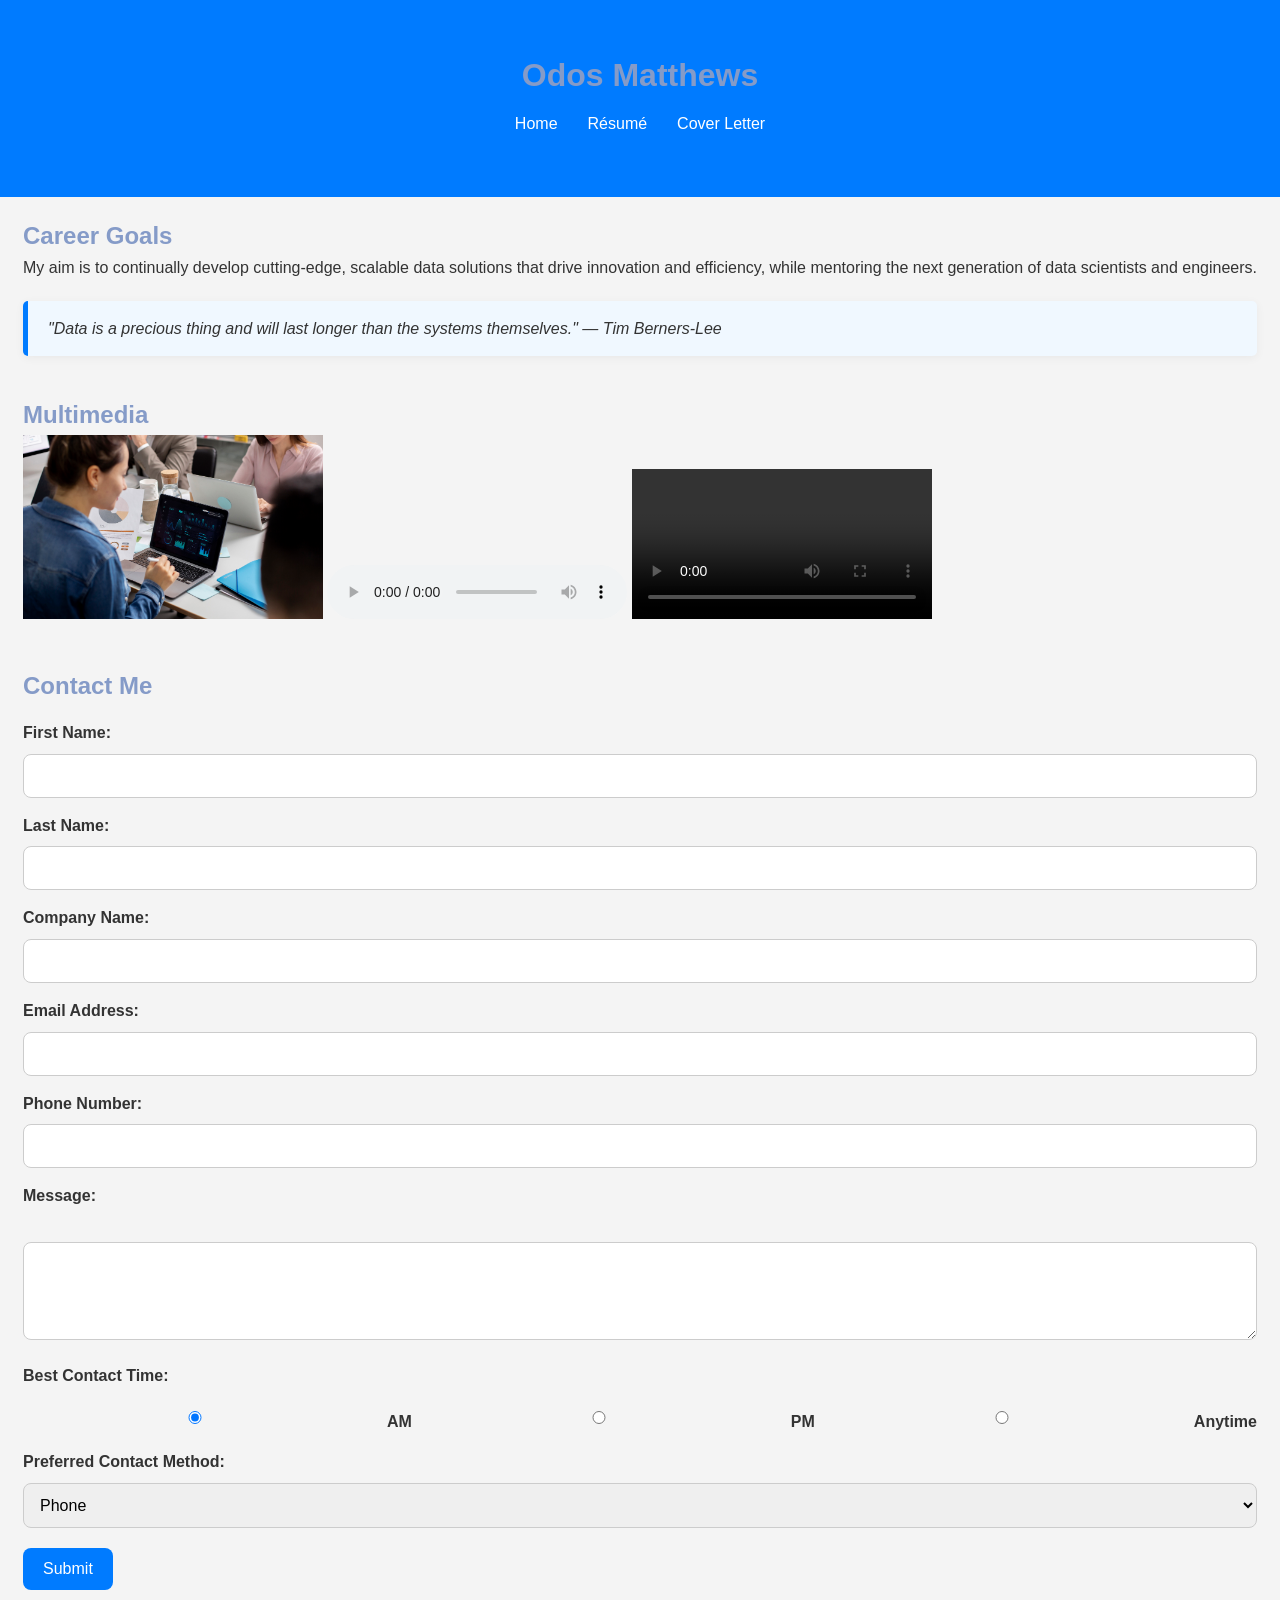
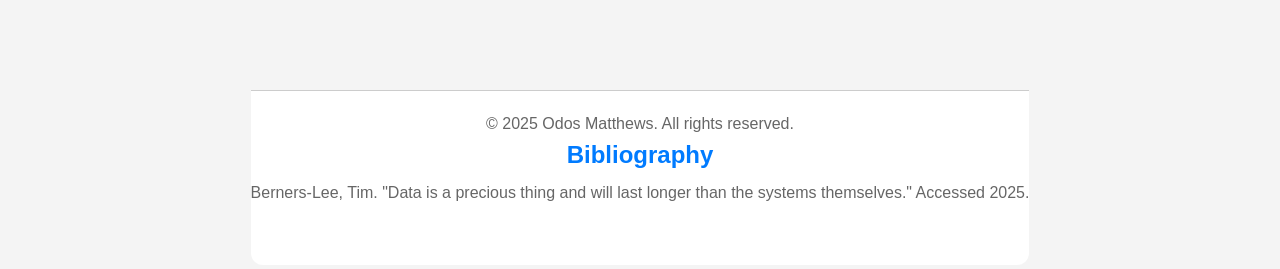
==== gen/career_goals.html @ 5e9b692f "add gen" ====
<!DOCTYPE html>
<html lang="en">
<head>
    <meta charset="UTF-8">
    <meta name="viewport" content="width=device-width, initial-scale=1.0">
    <meta name="description" content="Odos Matthews Career Goals">
    <meta name="author" content="Odos Matthews">
    <link rel="stylesheet" href="styles.css">
    <title>Odos Matthews - Career Goals</title>
</head>
<body>
    <header>
        <h1>Odos Matthews</h1>
        <nav>
            <ul>
                <li><a href="index.html">Home</a></li>
                <li><a href="resume.html">Résumé</a></li>
                <li><a href="cover_letter.html">Cover Letter</a></li>
            </ul>
        </nav>
    </header>
    <main>
        <section>
            <h2>Career Goals</h2>
            <p>My aim is to continually develop cutting-edge, scalable data solutions that drive innovation and efficiency, while mentoring the next generation of data scientists and engineers.</p>
            <blockquote>
                "Data is a precious thing and will last longer than the systems themselves." 
                <cite>— Tim Berners-Lee</cite>
            </blockquote>
        </section>
        <section>
            <h2>Multimedia</h2>
            <img src="modern-equipped-computer-lab.jpg" alt="Career Goals Image" width="300">
            <audio controls>
                <source src="science-138530.mp3" type="audio/mpeg">
                Your browser does not support the audio element.
            </audio>
            <video controls width="300">
                <source src="3129957-uhd_3840_2160_25fps.mp4" type="video/mp4">
                Your browser does not support the video tag.
            </video>
        </section>
        <section>
            <h2>Contact Me</h2>
            <form action="https://wp.zybooks.com/form-viewer.php" method="post">
                <label for="first_name">First Name:</label>
                <input type="text" id="first_name" name="first_name" required><br>
                
                <label for="last_name">Last Name:</label>
                <input type="text" id="last_name" name="last_name" required><br>
                
                <label for="company">Company Name:</label>
                <input type="text" id="company" name="company"><br>
                
                <label for="email">Email Address:</label>
                <input type="email" id="email" name="email" required><br>
                
                <label for="phone">Phone Number:</label>
                <input type="tel" id="phone" name="phone"><br>
                
                <label for="message">Message:</label><br>
                <textarea id="message" name="message" rows="4" required></textarea><br>
                
                <fieldset>
                    <legend>Best Contact Time:</legend>
                    <input type="radio" id="am" name="contact_time" value="am" checked>
                    <label for="am">AM</label>
                    <input type="radio" id="pm" name="contact_time" value="pm">
                    <label for="pm">PM</label>
                    <input type="radio" id="anytime" name="contact_time" value="anytime">
                    <label for="anytime">Anytime</label>
                </fieldset>
                
                <label for="contact_method">Preferred Contact Method:</label>
                <select id="contact_method" name="contact_method">
                    <option value="phone">Phone</option>
                    <option value="email">Email</option>
                    <option value="text">Text</option>
                </select><br>
                
                <button type="submit">Submit</button>
            </form>
        </section>
    </main>
    <footer>
        <p>&copy; 2025 Odos Matthews. All rights reserved.</p>
        <section>
            <h2>Bibliography</h2>
            <ul>
                <li>Berners-Lee, Tim. "Data is a precious thing and will last longer than the systems themselves." Accessed 2025.</li>
            </ul>
        </section>
    </footer>
</body>
</html>
---- gen/styles.css ----
/* Universal selector for consistent box sizing */
* {
    box-sizing: border-box;
    margin: 0;
    padding: 0;
   
}

/* Body styling */
body {
    font-family: 'Inter', sans-serif;
    line-height: 1.6;
    color: #333;
    background-color: #f4f4f4;
    display: flex;
    flex-direction: column;
    align-items: center;
}

/* Container for main content */
.container {
    width: 100%;
    max-width: 900px;
    background: #ffffff;
    border-radius: 12px;
    box-shadow: 0 4px 20px rgba(0, 0, 0, 0.1);
    padding: 30px;
}

/* Header styling */
header {
    background: #007bff;
    color: #fff;
    padding: 50px 0;
    text-align: center;
    width: 100vw;
}

/* Navigation styling */
nav ul {
    list-style: none;
    display: flex;
    justify-content: center;
    padding: 10px 0;
}

nav ul li {
    margin: 0 15px;
}

nav ul li a {
    color: #fff;
    text-decoration: none;
    font-weight: 500;
    transition: color 0.2s ease;
}

nav ul li a:hover {
    color: #ffdd57;
}

/* Main content styling */
main {
    margin: 20px 0;
}

/* Section styling */
section {
    margin-bottom: 40px;
}

h1, h2 {
    color: #859bc8;
}

blockquote {
    font-style: italic;
    margin: 20px 0;
    padding: 15px 20px;
    border-left: 5px solid #007bff;
    background: #f0f8ff;
    border-radius: 5px;
    box-shadow: 0 2px 10px rgba(0, 0, 0, 0.05);
}

/* Form styling */
form label {
    display: block;
    margin-top: 15px;
    font-weight: 600;
}

form input, form textarea, form select {
    width: 100%;
    padding: 12px;
    margin-top: 8px;
    border: 1px solid #ccc;
    border-radius: 8px;
    font-size: 1rem;
    transition: border-color 0.2s;
}

form input:focus, form textarea:focus, form select:focus {
    border-color: #007bff;
    outline: none;
}

/* Compact Best Contact Time section */
fieldset {
    border: none;
    display: flex;
    gap: 15px;
    align-items: center;
    margin-top: 15px;
}

fieldset legend {
    font-weight: 600;
    margin-bottom: 5px;
}

fieldset input[type="radio"] {
    margin-right: 5px;
}

form button {
    background: #007bff;
    color: #fff;
    border: none;
    padding: 12px 20px;
    cursor: pointer;
    border-radius: 8px;
    font-size: 1rem;
    margin-top: 20px;
    transition: background 0.2s;
}

form button:hover {
    background: #0056b3;
}

/* Footer styling */
footer {
    text-align: center;
    margin-top: 40px;
    padding: 20px 0;
    border-top: 1px solid #ccc;
    color: #666;
    background: #ffffff;
    border-radius: 0 0 12px 12px;
}

footer h2 {
    color: #007bff;
}

footer ul {
    list-style: none;
    padding: 0;
}

footer ul li {
    margin: 5px 0;
}
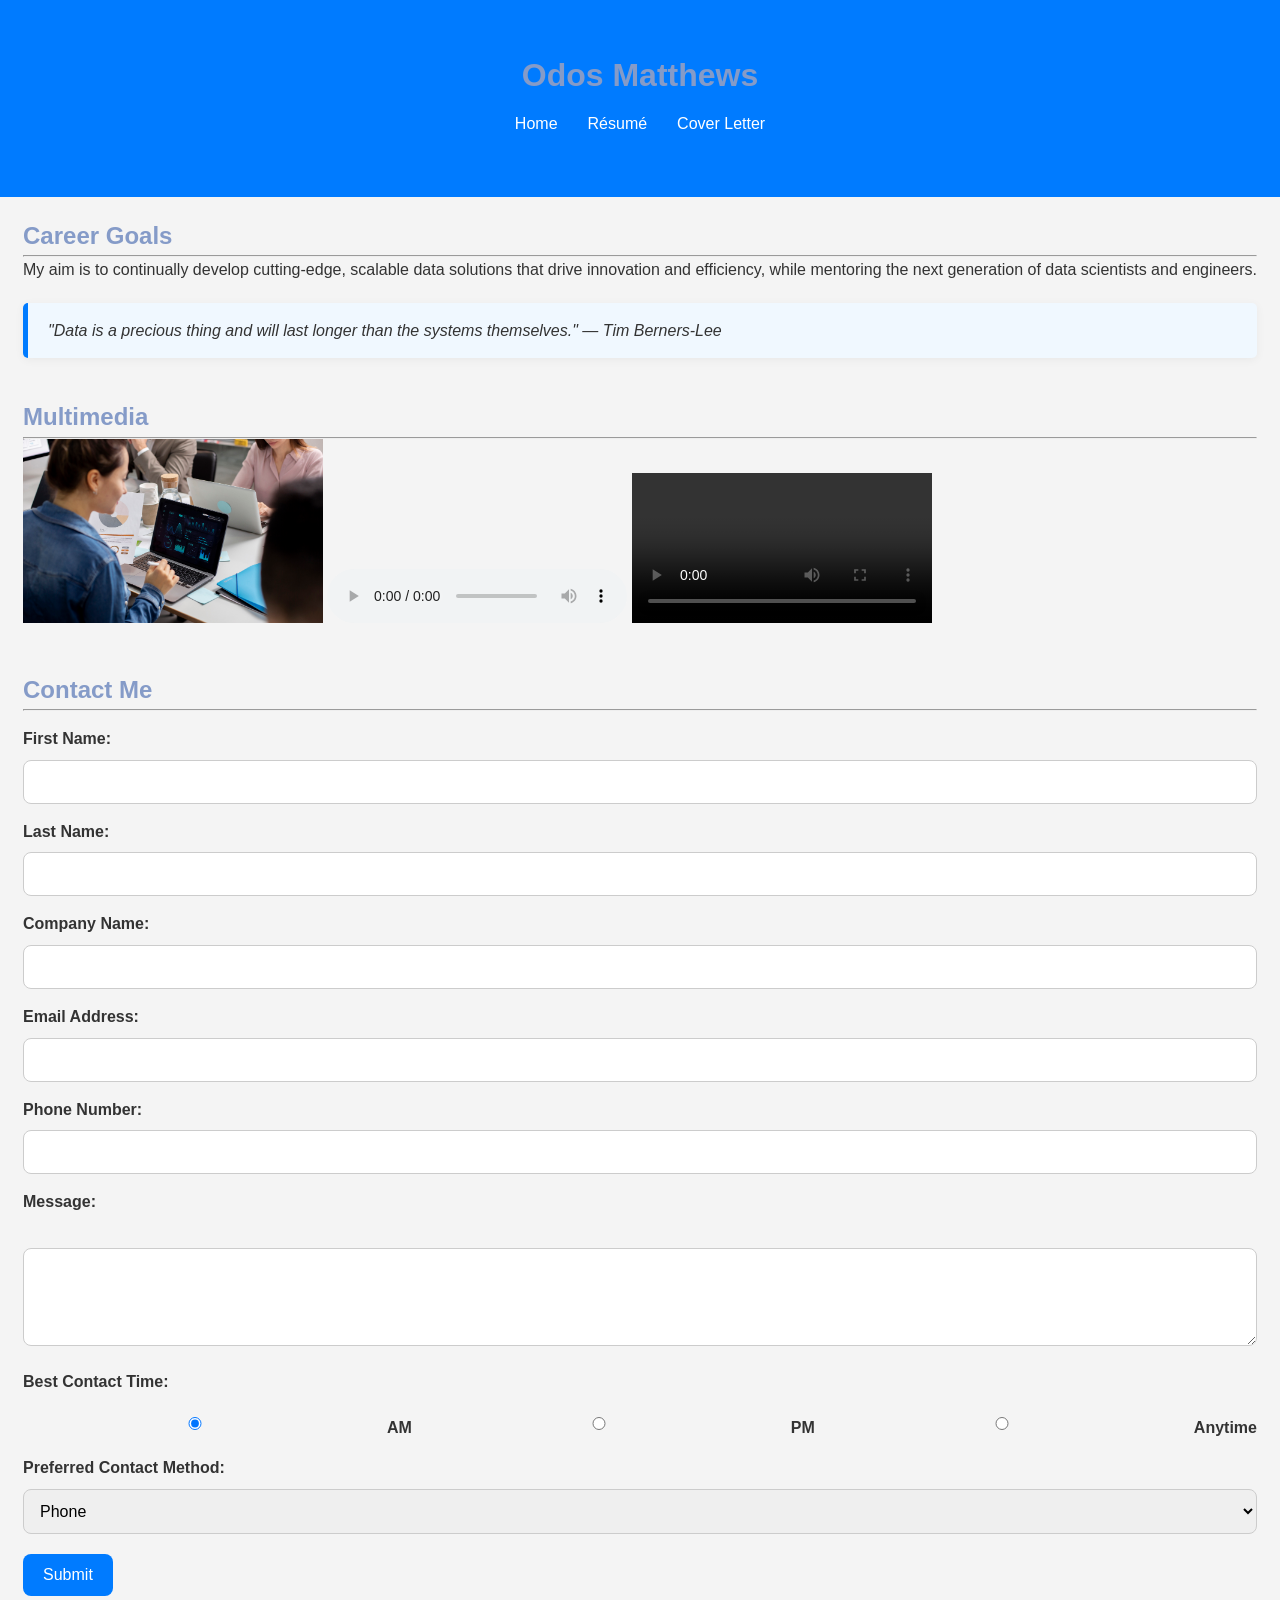
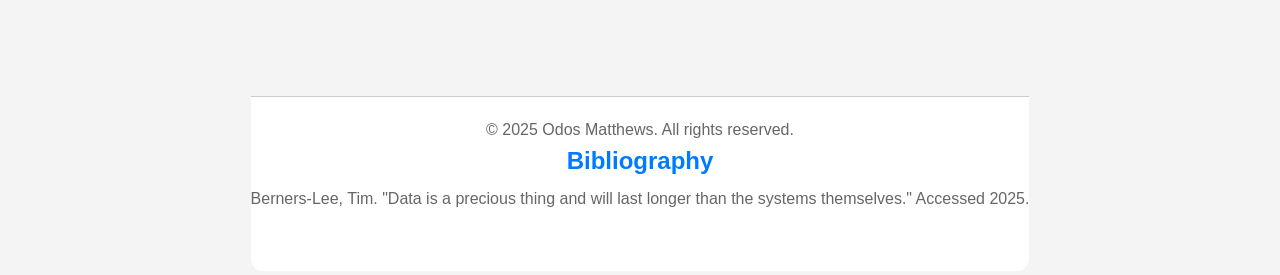
==== commit d2f86d74: "add span, hr, mark elements" ====
--- a/gen/career_goals.html
+++ b/gen/career_goals.html
@@ -22,6 +22,7 @@
     <main>
         <section>
             <h2>Career Goals</h2>
+            <hr>
             <p>My aim is to continually develop cutting-edge, scalable data solutions that drive innovation and efficiency, while mentoring the next generation of data scientists and engineers.</p>
             <blockquote>
                 "Data is a precious thing and will last longer than the systems themselves." 
@@ -30,6 +31,7 @@
         </section>
         <section>
             <h2>Multimedia</h2>
+            <hr>
             <img src="modern-equipped-computer-lab.jpg" alt="Career Goals Image" width="300">
             <audio controls>
                 <source src="science-138530.mp3" type="audio/mpeg">
@@ -42,6 +44,7 @@
         </section>
         <section>
             <h2>Contact Me</h2>
+            <hr>
             <form action="https://wp.zybooks.com/form-viewer.php" method="post">
                 <label for="first_name">First Name:</label>
                 <input type="text" id="first_name" name="first_name" required><br>
